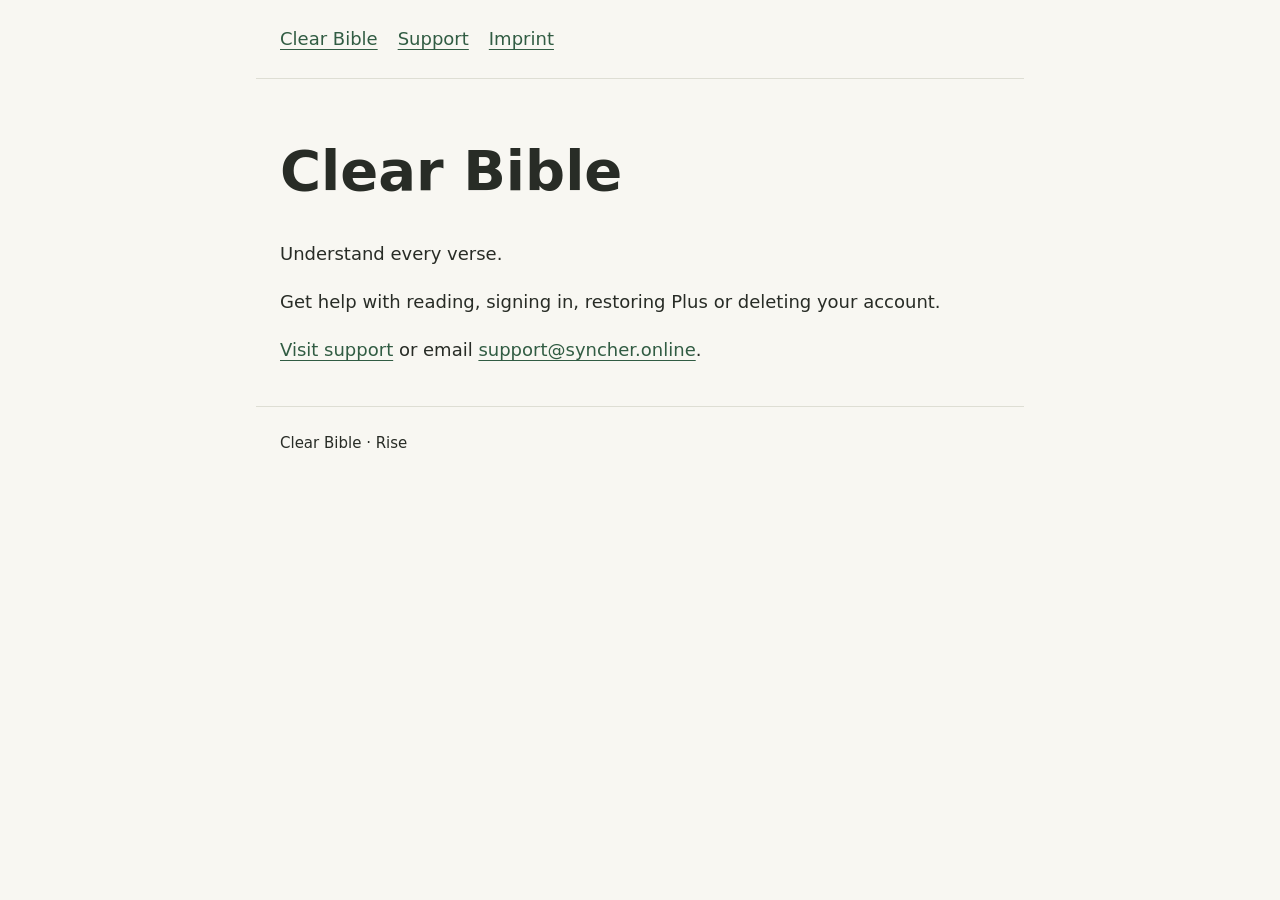
==== index.html @ d49eb855 "Publish Clear Bible support and operator information" ====
<!doctype html><html lang="en"><head><meta charset="utf-8"><meta name="viewport" content="width=device-width,initial-scale=1"><title>Clear Bible support</title><link rel="stylesheet" href="style.css"></head><body><header><nav aria-label="Site"><a href="index.html">Clear Bible</a><a href="support.html">Support</a><a href="imprint.html">Imprint</a></nav></header><main><h1>Clear Bible</h1><p>Understand every verse.</p><p>Get help with reading, signing in, restoring Plus or deleting your account.</p><p><a href="support.html">Visit support</a> or email <a href="mailto:support@syncher.online">support@syncher.online</a>.</p></main><footer>Clear Bible · Rise</footer></body></html>
---- style.css ----
body{margin:0;background:#f8f7f2;color:#282c26;font:18px/1.65 system-ui,sans-serif}main,header,footer{max-width:720px;margin:auto;padding:24px}header{border-bottom:1px solid #deded4}nav{display:flex;gap:20px;flex-wrap:wrap}a{color:#315c43;text-underline-offset:4px}a:focus-visible{outline:3px solid #315c43;outline-offset:5px}h1{font-size:clamp(36px,7vw,56px);line-height:1.1}h2{font-size:25px;line-height:1.3;margin-top:36px}.draft{padding:16px;border:1px solid #deded4;border-radius:12px}footer{border-top:1px solid #deded4;font-size:15px}@media(prefers-color-scheme:dark){body{background:#191b18;color:#f2f1e9}a{color:#a5b79f}header,footer,.draft{border-color:#454940}}
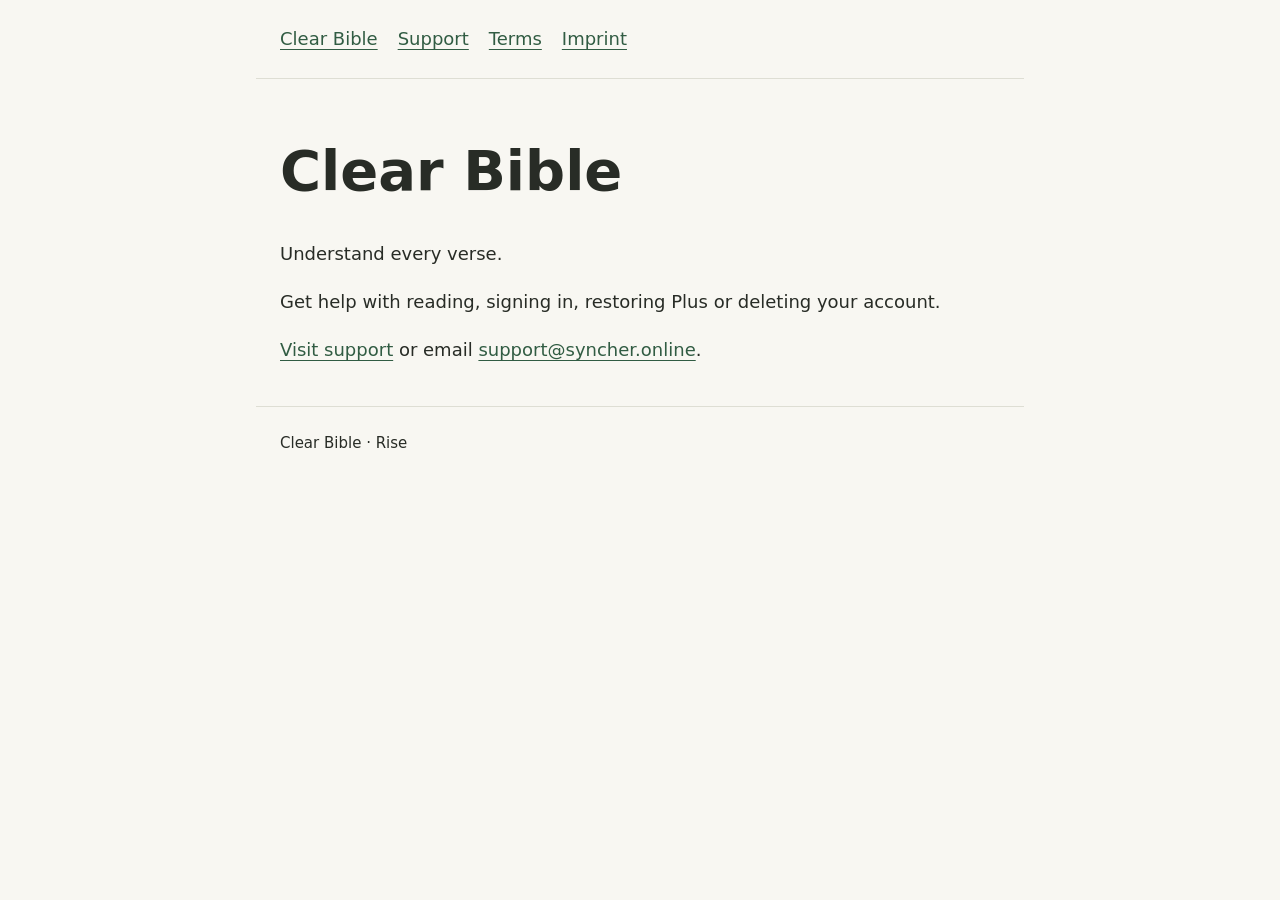
==== commit 556535b1: "Link standard Apple terms and clarify intended audience in privacy review" ====
--- a/index.html
+++ b/index.html
@@ -1 +1 @@
-<!doctype html><html lang="en"><head><meta charset="utf-8"><meta name="viewport" content="width=device-width,initial-scale=1"><title>Clear Bible support</title><link rel="stylesheet" href="style.css"></head><body><header><nav aria-label="Site"><a href="index.html">Clear Bible</a><a href="support.html">Support</a><a href="imprint.html">Imprint</a></nav></header><main><h1>Clear Bible</h1><p>Understand every verse.</p><p>Get help with reading, signing in, restoring Plus or deleting your account.</p><p><a href="support.html">Visit support</a> or email <a href="mailto:support@syncher.online">support@syncher.online</a>.</p></main><footer>Clear Bible · Rise</footer></body></html>+<!doctype html><html lang="en"><head><meta charset="utf-8"><meta name="viewport" content="width=device-width,initial-scale=1"><title>Clear Bible support</title><link rel="stylesheet" href="style.css"></head><body><header><nav aria-label="Site"><a href="index.html">Clear Bible</a><a href="support.html">Support</a><a href="terms.html">Terms</a><a href="imprint.html">Imprint</a></nav></header><main><h1>Clear Bible</h1><p>Understand every verse.</p><p>Get help with reading, signing in, restoring Plus or deleting your account.</p><p><a href="support.html">Visit support</a> or email <a href="mailto:support@syncher.online">support@syncher.online</a>.</p></main><footer>Clear Bible · Rise</footer></body></html>
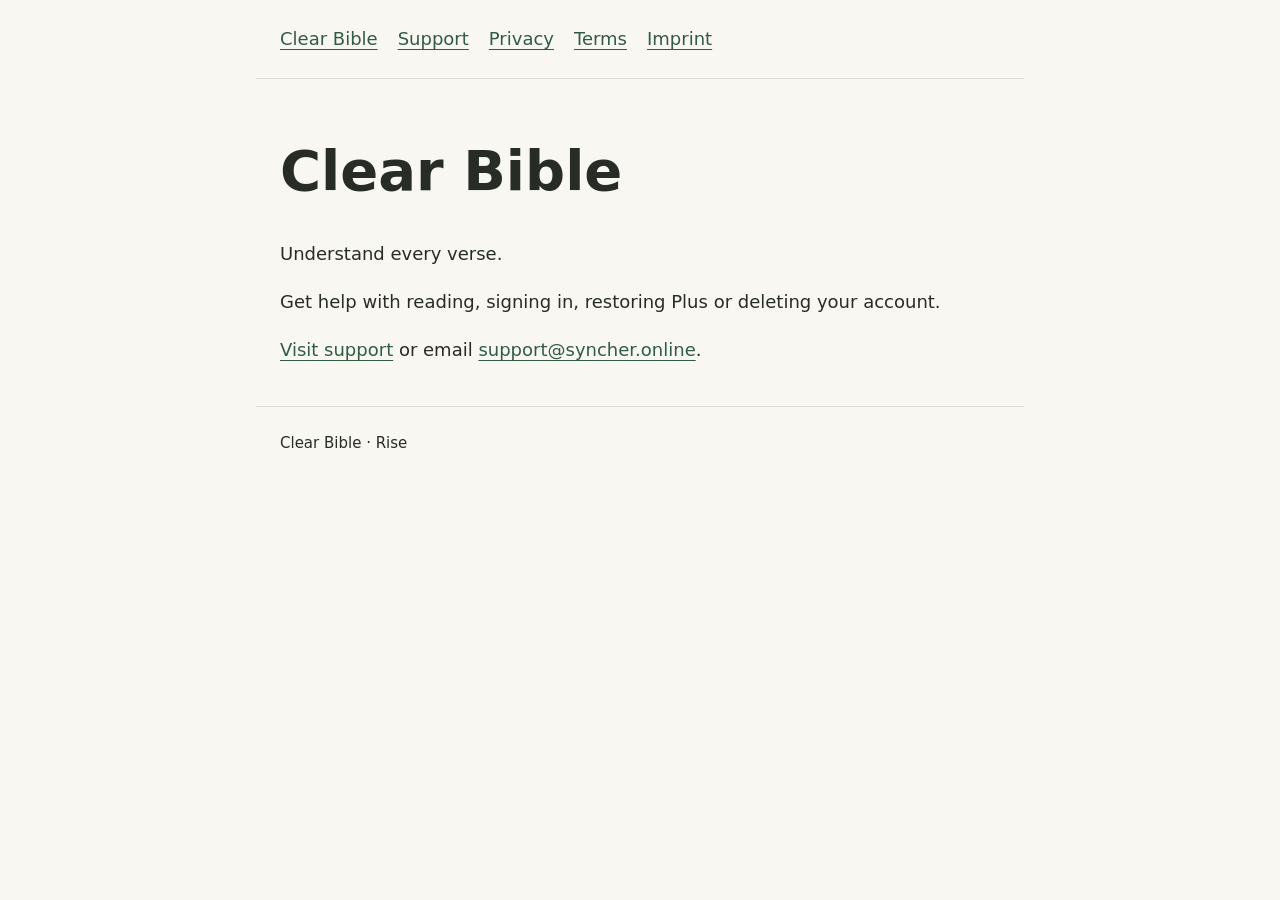
==== commit 911e4a9c: "Publish Clear Bible privacy notice and site navigation" ====
--- a/index.html
+++ b/index.html
@@ -1 +1 @@
-<!doctype html><html lang="en"><head><meta charset="utf-8"><meta name="viewport" content="width=device-width,initial-scale=1"><title>Clear Bible support</title><link rel="stylesheet" href="style.css"></head><body><header><nav aria-label="Site"><a href="index.html">Clear Bible</a><a href="support.html">Support</a><a href="terms.html">Terms</a><a href="imprint.html">Imprint</a></nav></header><main><h1>Clear Bible</h1><p>Understand every verse.</p><p>Get help with reading, signing in, restoring Plus or deleting your account.</p><p><a href="support.html">Visit support</a> or email <a href="mailto:support@syncher.online">support@syncher.online</a>.</p></main><footer>Clear Bible · Rise</footer></body></html>+<!doctype html><html lang="en"><head><meta charset="utf-8"><meta name="viewport" content="width=device-width,initial-scale=1"><title>Clear Bible support</title><link rel="stylesheet" href="style.css"></head><body><header><nav aria-label="Site"><a href="index.html">Clear Bible</a><a href="support.html">Support</a><a href="privacy.html">Privacy</a><a href="terms.html">Terms</a><a href="imprint.html">Imprint</a></nav></header><main><h1>Clear Bible</h1><p>Understand every verse.</p><p>Get help with reading, signing in, restoring Plus or deleting your account.</p><p><a href="support.html">Visit support</a> or email <a href="mailto:support@syncher.online">support@syncher.online</a>.</p></main><footer>Clear Bible · Rise</footer></body></html>
